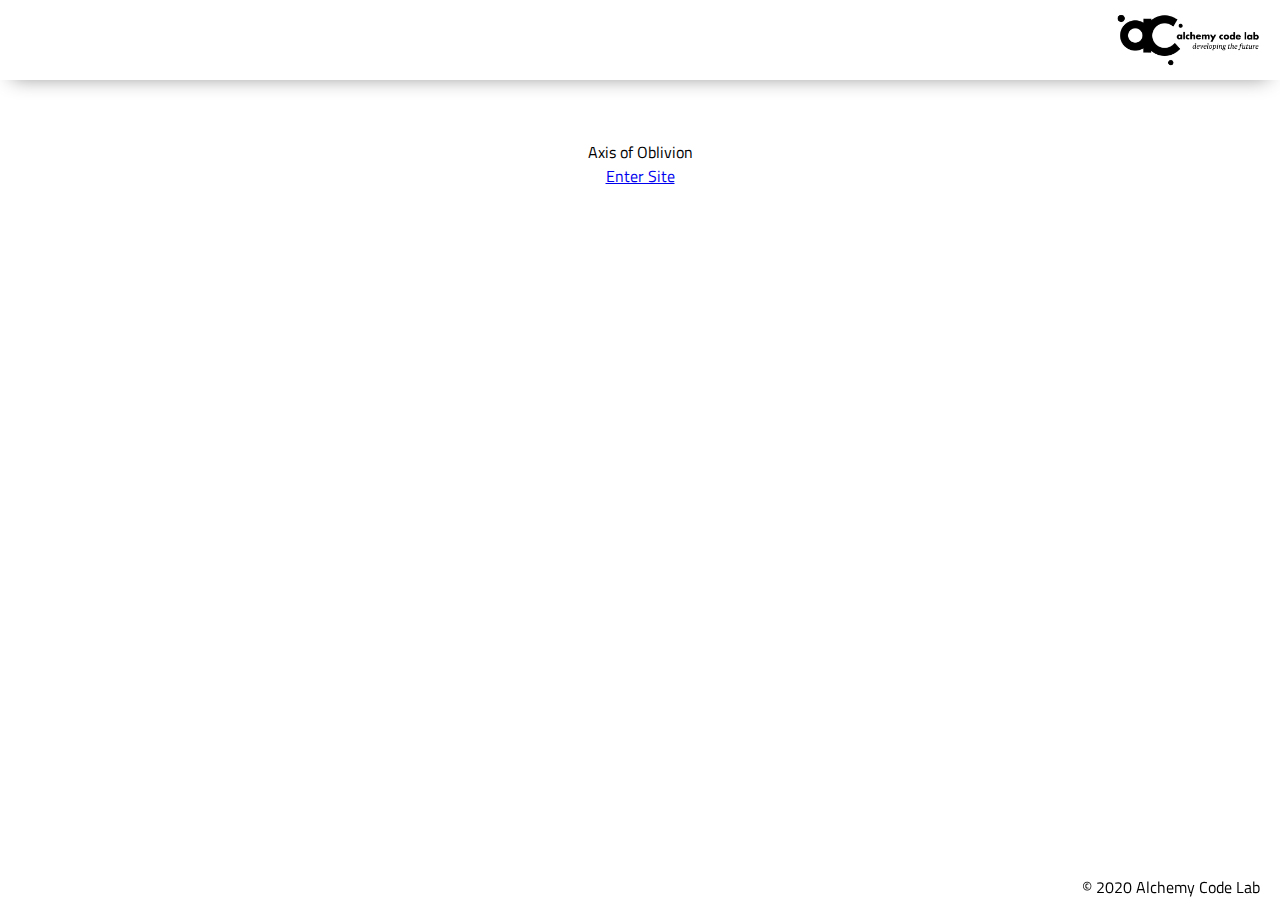
==== index.html @ bf8e1e91 "add static design for one product" ====
<!DOCTYPE html>
<html lang="en">

<head>
    <meta charset="UTF-8">
    <meta name="viewport" content="width=device-width, initial-scale=1.0">
    <meta http-equiv="X-UA-Compatible" content="ie=edge">
    <link href="https://fonts.googleapis.com/css2?family=Titillium+Web:wght@300&display=swap" rel="stylesheet">
    <link rel="stylesheet" href="styles/reset.css">
    <link rel="stylesheet" href="styles/style.css">
    <link rel="stylesheet" href="styles/home.css">
    <title>Document</title>
</head>

<body>
    <header>
        <div class="gutter-right logo">
            <img src="assets/big-logo.png"/>
        </div>
    </header>
    <main>
        <section class="main-section">
           <h1 class="title">Axis of Oblivion</h1>
           <a href="./products/index.html">Enter Site</a>

        </section>
    </main>
    <footer>
        <div class="copy gutter-right">&copy; 2020 Alchemy Code Lab</div>
    </footer>

    <script type="module" src="app.js"></script>
</body>

</html>
---- styles/style.css ----
body {
    /* https://coolors.co/generate and click export -> scss to get the colors to copy and paste below*/
    /* --color1: hsla(349, 69%, 76%, 1);
    --color2: hsla(207, 67%, 44%, 1);
    --color3: hsla(200, 61%, 56%, 1);
    --color4: hsla(187, 41%, 94%, 1);
    --color5: hsla(170, 28%, 95%, 1); */
/* 
    /* --color1: hsla(45, 86%, 83%, 1);
    --color2: hsla(135, 65%, 98%, 1);
    --color3: hsla(315, 37%, 86%, 1);
    --color4: hsla(45, 73%, 98%, 1);
    --color5: hsla(224, 40%, 79%, 1); */
    
    --header-height: 80px;
    --shadow: 0px 10px 20px -12px rgba(0,0,0,0.45);
    --gutter: 30px;
    --footer-height: 25px;
    
    font-family: 'Titillium Web', sans-serif;
    background-color: var(--color2);
}

main {
    display: flex;
    flex-direction: column;
    justify-content: center;
    align-items: center;
    margin-bottom: calc(var(--footer-height));
}

section {
    background-color: var(--color5);
    width: 1000px;
    max-width: 80%;
    display: flex;
    flex-direction: column;
    justify-content: center;
    align-items: center;
    padding-top: var(--gutter);
    padding-bottom: var(--gutter);
    margin-top: var(--gutter);
    margin-bottom: var(--gutter);
    border: solid 2px var(--color1);
}

header {
    display: flex;
    justify-content: flex-end;
    background-color: var(--color3);
    height: var(--header-height);
    box-shadow: var(--shadow);
}

footer {
    display: flex;
    justify-content: flex-end;
    background-color: var(--color3);
    box-shadow: var(--shadow);
}


h2 {
    font-size: 1.8rem;
    font-weight: bold;
}

.gutter-right {
    margin-right: 20px;
}

.main-logo {
    animation: pulse 5s infinite ease-in-out;
}

header img {
    height: var(--header-height);
}



content {
    width: 80%;
}

footer {
    position: fixed;
    width: 100%;
    bottom: 0;
    height: var(--footer-height);
    display: flex;
    justify-content: flex-end;
    background-color: var(--color3);
    box-shadow: var(--shadow);
}
  
  @keyframes pulse {
    20% {
      transform: rotate3d(-10, -10, -10, 50deg) scale(1.2);
    }

    40% {
        transform: rotate3d(10, 10, -10, 50deg) scale(1);
    }

    60% {
        transform: rotate3d(-10, 10, 10, 50deg) scale(1.2);
      }

    80% {
        transform: rotate3d(10, 10, 10, 50deg) scale(1);
    }

  }
---- styles/home.css ----
/* add home page styles here */
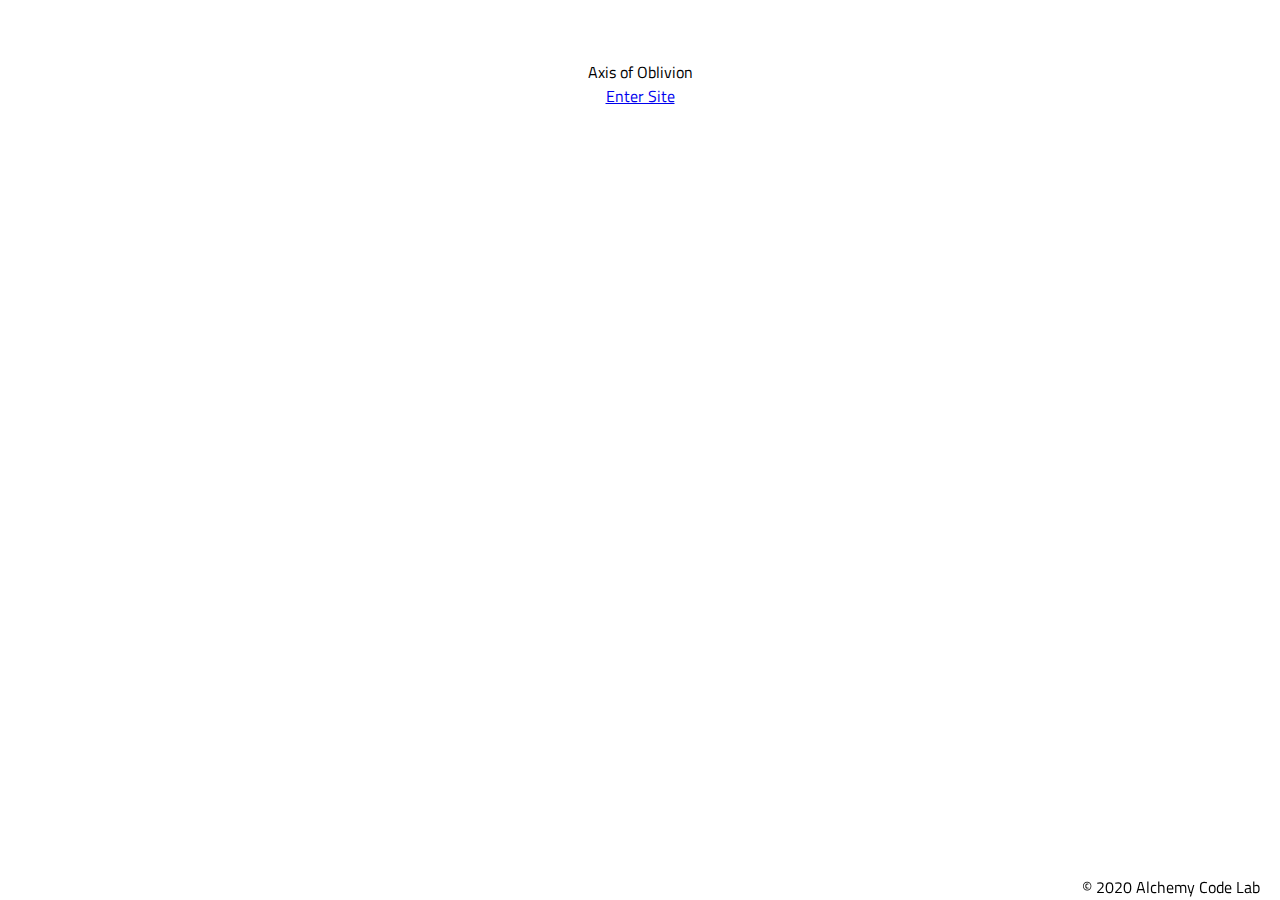
==== commit 3c9e5c27: "add product to inventory" ====
--- a/index.html
+++ b/index.html
@@ -13,11 +13,7 @@
 </head>
 
 <body>
-    <header>
-        <div class="gutter-right logo">
-            <img src="assets/big-logo.png"/>
-        </div>
-    </header>
+   
     <main>
         <section class="main-section">
            <h1 class="title">Axis of Oblivion</h1>
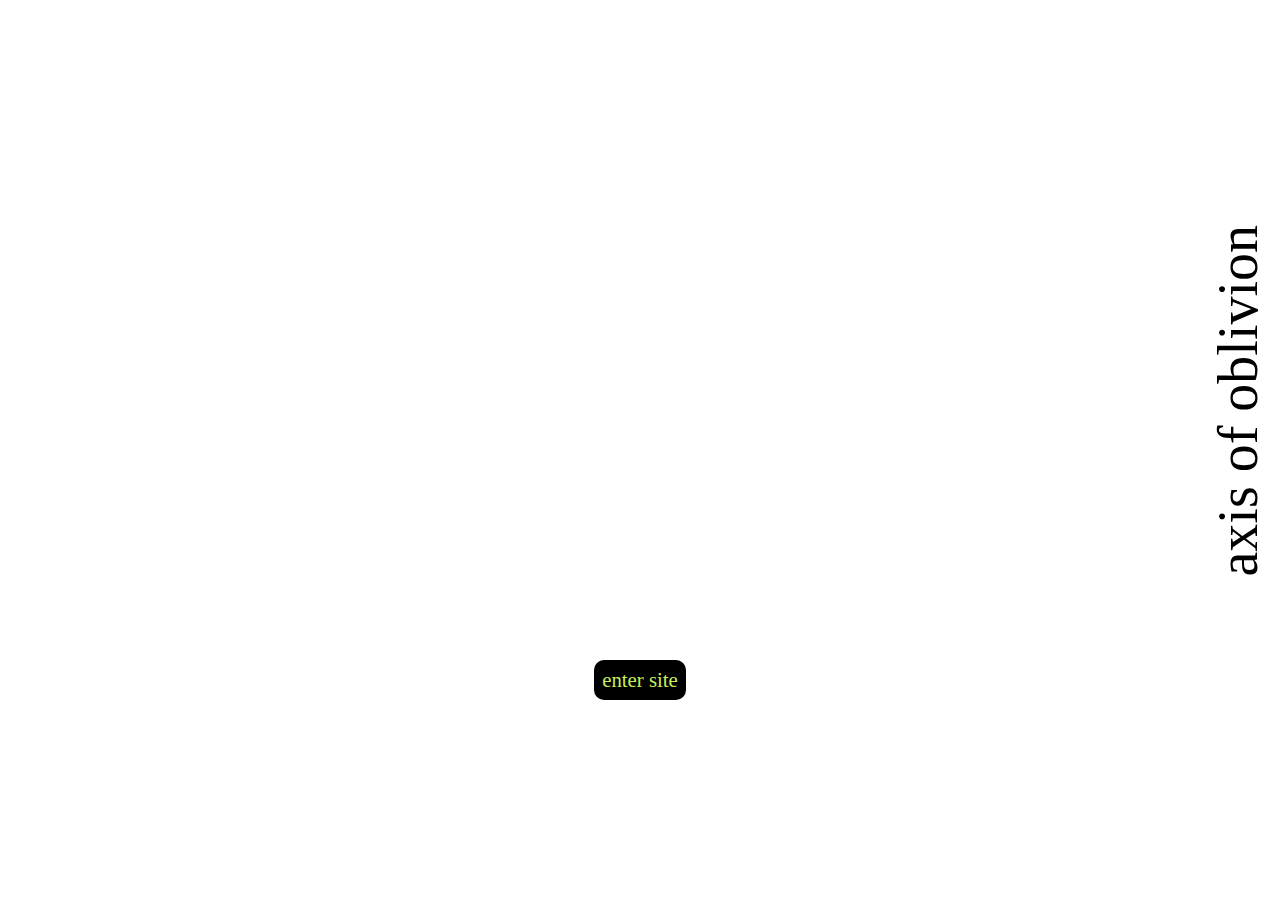
==== commit b4b4abad: "update record id value to number and create global-styles folder" ====
--- a/index.html
+++ b/index.html
@@ -6,24 +6,25 @@
     <meta name="viewport" content="width=device-width, initial-scale=1.0">
     <meta http-equiv="X-UA-Compatible" content="ie=edge">
     <link href="https://fonts.googleapis.com/css2?family=Titillium+Web:wght@300&display=swap" rel="stylesheet">
-    <link rel="stylesheet" href="styles/reset.css">
-    <link rel="stylesheet" href="styles/style.css">
-    <link rel="stylesheet" href="styles/home.css">
+    <link rel="stylesheet" href="global-styles/reset.css">
+    <link rel="stylesheet" href="global-styles/style.css">
+    <link rel="stylesheet" href="global-styles/home.css">
     <title>Document</title>
 </head>
 
 <body>
-   
+
     <main>
-        <section class="main-section">
-           <h1 class="title">Axis of Oblivion</h1>
-           <a href="./products/index.html">Enter Site</a>
+        <section class="main">
 
         </section>
+        <a href="./products/index.html">enter site</a>
+        <aside class="sidebar">
+            <h1 class="title">axis of oblivion</h1>
+            </asid>
+
     </main>
-    <footer>
-        <div class="copy gutter-right">&copy; 2020 Alchemy Code Lab</div>
-    </footer>
+
 
     <script type="module" src="app.js"></script>
 </body>
--- a/global-styles/style.css
+++ b/global-styles/style.css
@@ -0,0 +1,115 @@
+
+body {
+    /* https://coolors.co/generate and click export -> scss to get the colors to copy and paste below*/
+    /* --color1: hsla(349, 69%, 76%, 1);
+    --color2: hsla(207, 67%, 44%, 1);
+    --color3: hsla(200, 61%, 56%, 1);
+    --color4: hsla(187, 41%, 94%, 1);
+    --color5: hsla(170, 28%, 95%, 1); */
+/* 
+    /* --color1: hsla(45, 86%, 83%, 1);
+    --color2: hsla(135, 65%, 98%, 1);
+    --color3: hsla(315, 37%, 86%, 1);
+    --color4: hsla(45, 73%, 98%, 1);
+    --color5: hsla(224, 40%, 79%, 1); */
+    
+    --header-height: 80px;
+    --shadow: 0px 10px 20px -12px rgba(0,0,0,0.45);
+    --gutter: 30px;
+    --footer-height: 25px;
+    
+    font-family: 'Titillium Web', sans-serif;
+    background-color: var(--color2);
+}
+
+main {
+    display: flex;
+    flex-direction: column;
+    justify-content: center;
+    align-items: center;
+    margin-bottom: calc(var(--footer-height));
+}
+
+section {
+    background-color: var(--color5);
+    width: 1000px;
+    max-width: 80%;
+    display: flex;
+    flex-direction: column;
+    justify-content: center;
+    align-items: center;
+    padding-top: var(--gutter);
+    padding-bottom: var(--gutter);
+    margin-top: var(--gutter);
+    margin-bottom: var(--gutter);
+    border: solid 2px var(--color1);
+}
+
+header {
+    display: flex;
+    justify-content: flex-end;
+    background-color: var(--color3);
+    height: var(--header-height);
+    box-shadow: var(--shadow);
+}
+
+footer {
+    display: flex;
+    justify-content: flex-end;
+    background-color: var(--color3);
+    box-shadow: var(--shadow);
+}
+
+
+h2 {
+    font-size: 1.8rem;
+    font-weight: bold;
+}
+
+.gutter-right {
+    margin-right: 20px;
+}
+
+.main-logo {
+    animation: pulse 5s infinite ease-in-out;
+}
+
+header img {
+    height: var(--header-height);
+}
+
+
+
+content {
+    width: 80%;
+}
+
+footer {
+    position: fixed;
+    width: 100%;
+    bottom: 0;
+    height: var(--footer-height);
+    display: flex;
+    justify-content: flex-end;
+    background-color: var(--color3);
+    box-shadow: var(--shadow);
+}
+  
+  @keyframes pulse {
+    20% {
+      transform: rotate3d(-10, -10, -10, 50deg) scale(1.2);
+    }
+
+    40% {
+        transform: rotate3d(10, 10, -10, 50deg) scale(1);
+    }
+
+    60% {
+        transform: rotate3d(-10, 10, 10, 50deg) scale(1.2);
+      }
+
+    80% {
+        transform: rotate3d(10, 10, 10, 50deg) scale(1);
+    }
+
+  }--- a/global-styles/home.css
+++ b/global-styles/home.css
@@ -0,0 +1,30 @@
+@font-face{
+    font-family: Aero;
+    src: url('../assets/Aero.ttf')
+}
+a{  font-size: 1.3rem;
+    font-family: Aero;
+    color:rgb(199, 238, 84);
+    text-decoration: none;
+    border: 2px solid black;
+    padding: 6px;
+    border-radius: 10px;
+    background-color: black;
+}
+.main{
+    background-image: url('../assets/home-page-image.png');
+    height: 600px;
+    width: 600px;
+
+}
+.title{
+    font-size: 3.5rem;
+    font-family: Aero;
+    writing-mode:vertical-lr ;
+    transform: rotate(180deg);
+}
+.sidebar{
+    position:fixed;
+    right: 10px;
+    top: 25%;
+}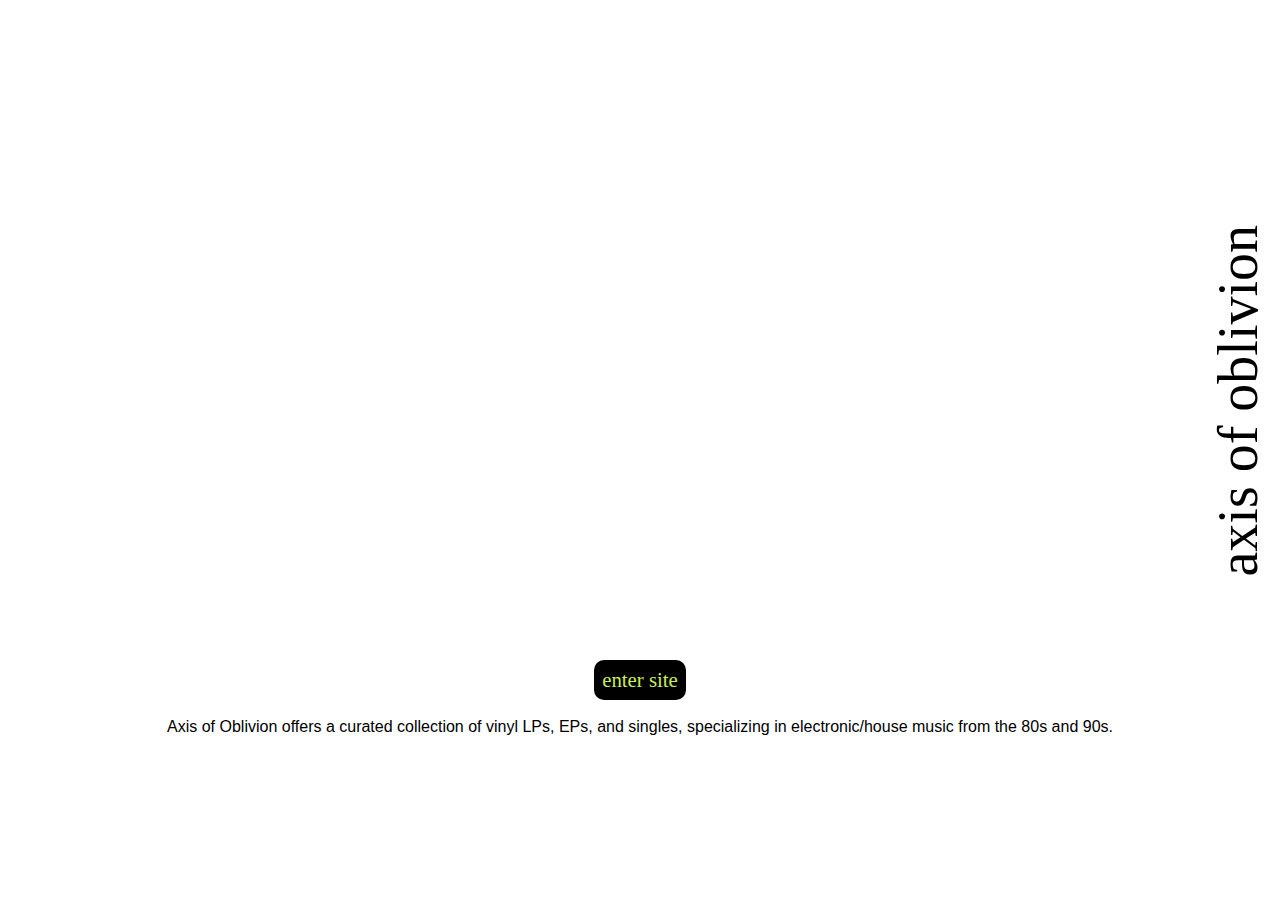
==== commit 2df7ef9b: "update paths please work" ====
--- a/index.html
+++ b/index.html
@@ -6,9 +6,9 @@
     <meta name="viewport" content="width=device-width, initial-scale=1.0">
     <meta http-equiv="X-UA-Compatible" content="ie=edge">
     <link href="https://fonts.googleapis.com/css2?family=Titillium+Web:wght@300&display=swap" rel="stylesheet">
-    <link rel="stylesheet" href="global-styles/reset.css">
-    <link rel="stylesheet" href="global-styles/style.css">
-    <link rel="stylesheet" href="global-styles/home.css">
+    <link rel="stylesheet" href="./global-styles/reset.css">
+    <link rel="stylesheet" href="./global-styles/style.css">
+    <link rel="stylesheet" href="./global-styles/home.css">
     <title>Document</title>
 </head>
 
@@ -18,11 +18,11 @@
         <section class="main">
 
         </section>
-        <a href="./products/index.html">enter site</a>
+        <a class="enter-site-button" href="./products/index.html">enter site</a>
         <aside class="sidebar">
             <h1 class="title">axis of oblivion</h1>
-            </asid>
-
+            </aside><br>
+            <p class="information">Axis of Oblivion offers a curated collection of vinyl LPs, EPs, and singles, specializing in electronic/house music from the 80s and 90s.</p>
     </main>
 
 
--- a/global-styles/style.css
+++ b/global-styles/style.css
@@ -1,4 +1,7 @@
-
+@font-face{
+    font-family: Aero;
+    src: url('../assets/Aero.ttf')
+}
 body {
     /* https://coolors.co/generate and click export -> scss to get the colors to copy and paste below*/
     /* --color1: hsla(349, 69%, 76%, 1);
@@ -14,11 +17,11 @@
     --color5: hsla(224, 40%, 79%, 1); */
     
     --header-height: 80px;
-    --shadow: 0px 10px 20px -12px rgba(0,0,0,0.45);
+    
     --gutter: 30px;
     --footer-height: 25px;
     
-    font-family: 'Titillium Web', sans-serif;
+    font-family:sans-serif;
     background-color: var(--color2);
 }
 
@@ -47,10 +50,13 @@
 
 header {
     display: flex;
-    justify-content: flex-end;
+    justify-content: center;
+    align-items: center;
     background-color: var(--color3);
     height: var(--header-height);
     box-shadow: var(--shadow);
+    font-size: 3rem;
+    font-family: Aero;
 }
 
 footer {
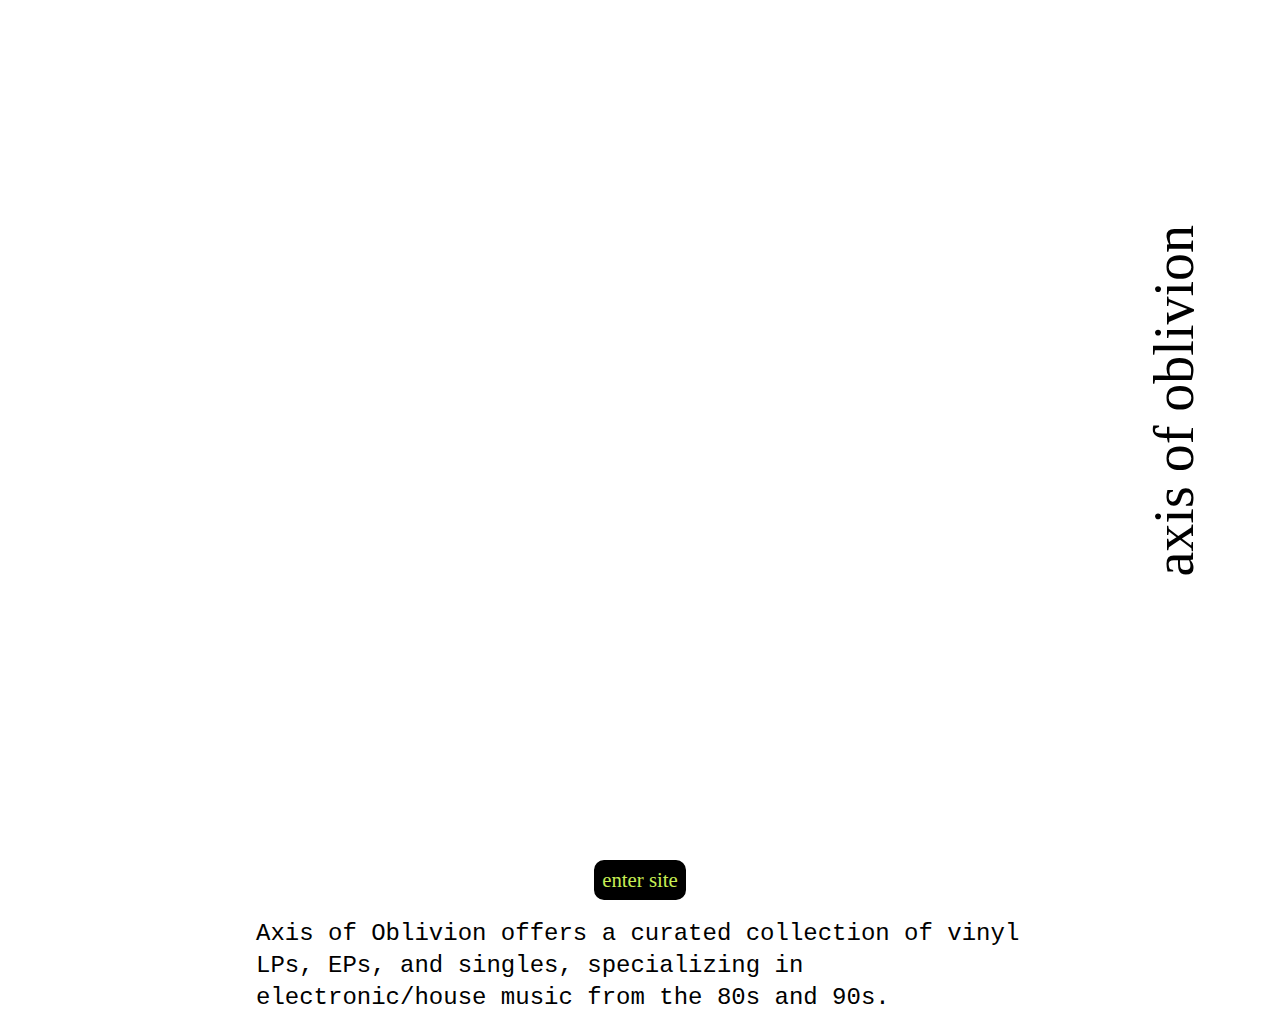
==== commit 2427acff: "general clean up" ====
--- a/index.html
+++ b/index.html
@@ -18,10 +18,11 @@
         <section class="main">
 
         </section>
-        <a class="enter-site-button" href="./products/index.html">enter site</a>
         <aside class="sidebar">
             <h1 class="title">axis of oblivion</h1>
-            </aside><br>
+        </aside>
+        <a class="enter-site-button" href="./products/index.html">enter site</a>
+        <br>
             <p class="information">Axis of Oblivion offers a curated collection of vinyl LPs, EPs, and singles, specializing in electronic/house music from the 80s and 90s.</p>
     </main>
 
--- a/global-styles/home.css
+++ b/global-styles/home.css
@@ -2,7 +2,7 @@
     font-family: Aero;
     src: url('../assets/Aero.ttf')
 }
-a{  font-size: 1.3rem;
+.enter-site-button{  font-size: 1.3rem;
     font-family: Aero;
     color:rgb(199, 238, 84);
     text-decoration: none;
@@ -13,7 +13,7 @@
 }
 .main{
     background-image: url('../assets/home-page-image.png');
-    height: 600px;
+    height: 800px;
     width: 600px;
 
 }
@@ -27,4 +27,10 @@
     position:fixed;
     right: 10px;
     top: 25%;
-}+}
+.information{
+    font-size: 1.5rem;
+    width: 60%;
+    font-family: monospace;
+    line-height: 2rem;
+}
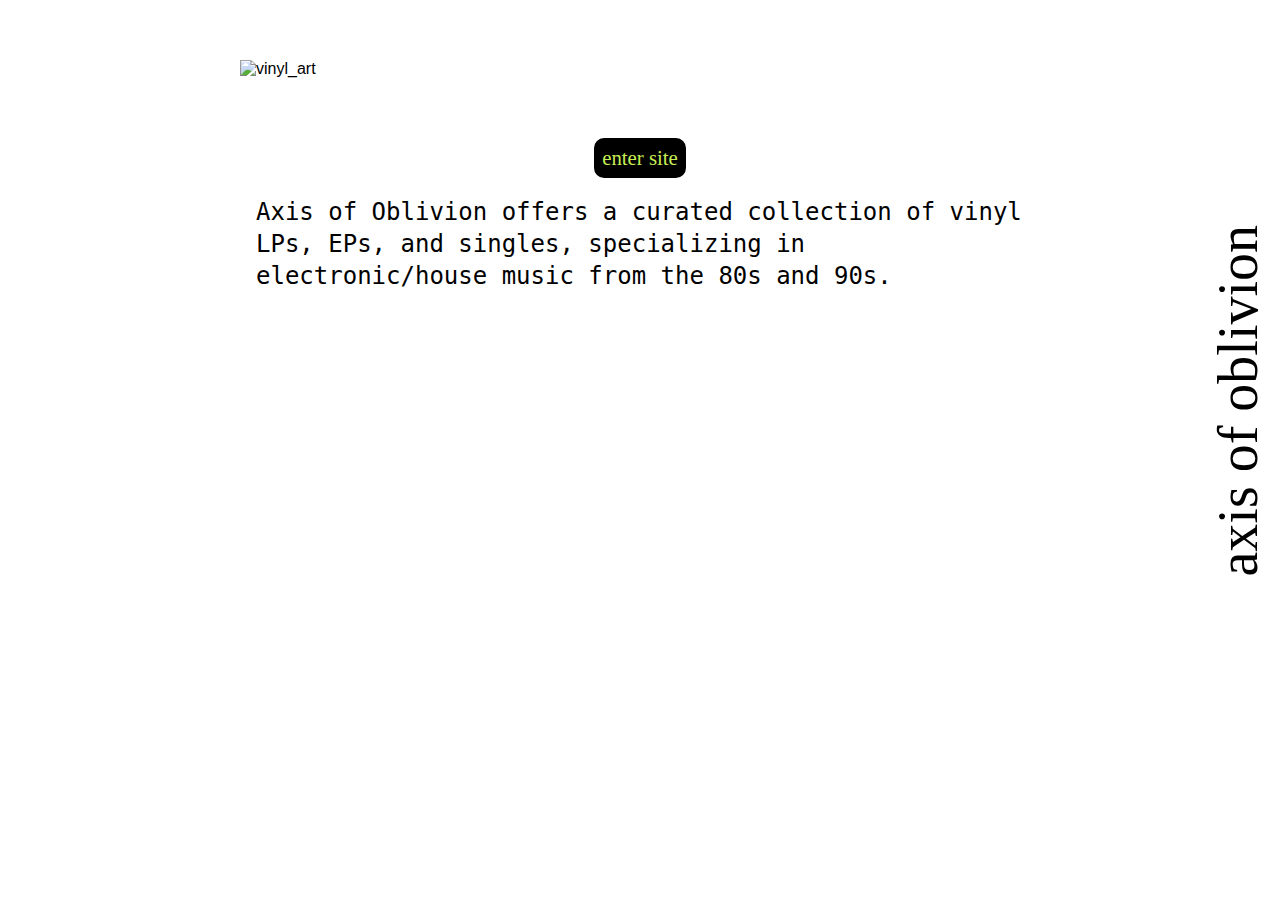
==== commit c1262542: "style home image" ====
--- a/index.html
+++ b/index.html
@@ -16,7 +16,7 @@
 
     <main>
         <section class="main">
-
+            <img src="./assets/home-page-image.png" alt="vinyl_art">
         </section>
         <aside class="sidebar">
             <h1 class="title">axis of oblivion</h1>
--- a/global-styles/home.css
+++ b/global-styles/home.css
@@ -11,11 +11,15 @@
     border-radius: 10px;
     background-color: black;
 }
-.main{
+/* .main{
     background-image: url('../assets/home-page-image.png');
     height: 800px;
-    width: 600px;
+    width: 100%;
 
+} */
+img{
+    height: auto;
+    width: 80%;
 }
 .title{
     font-size: 3.5rem;
